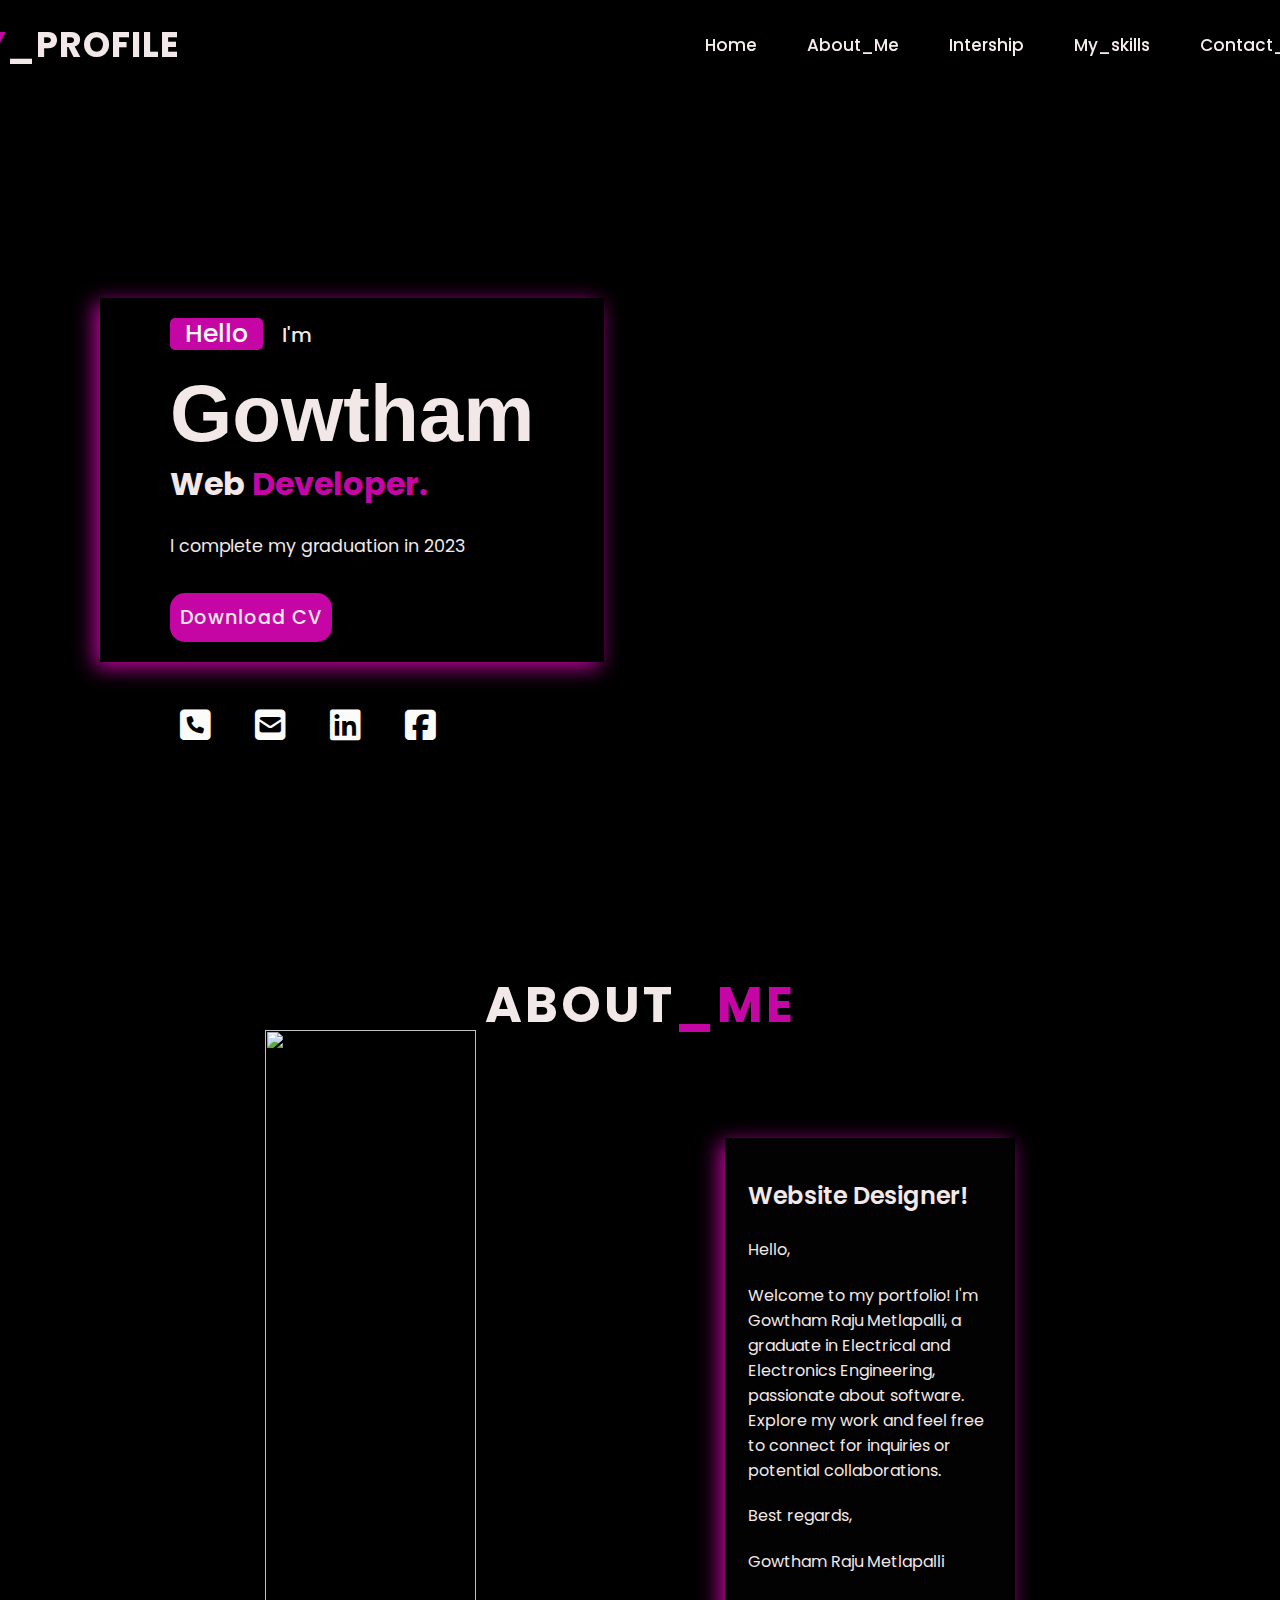
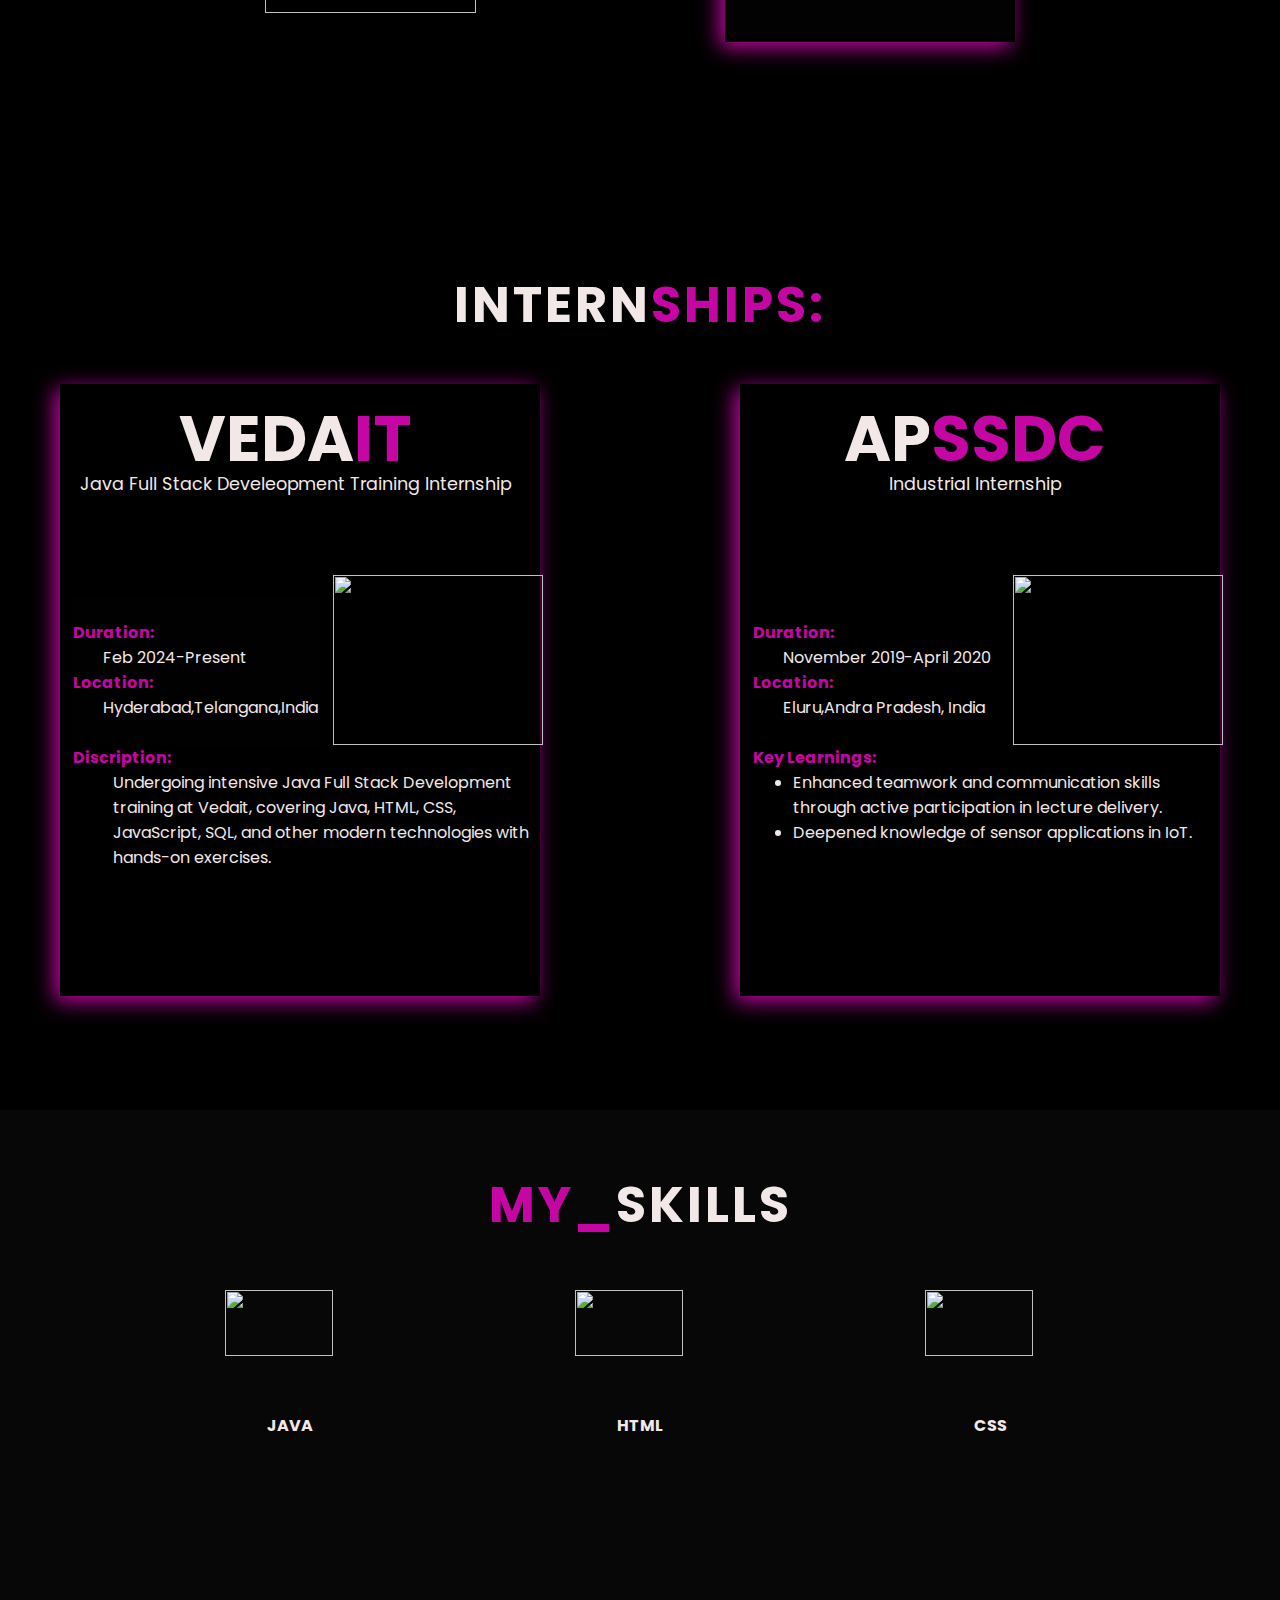
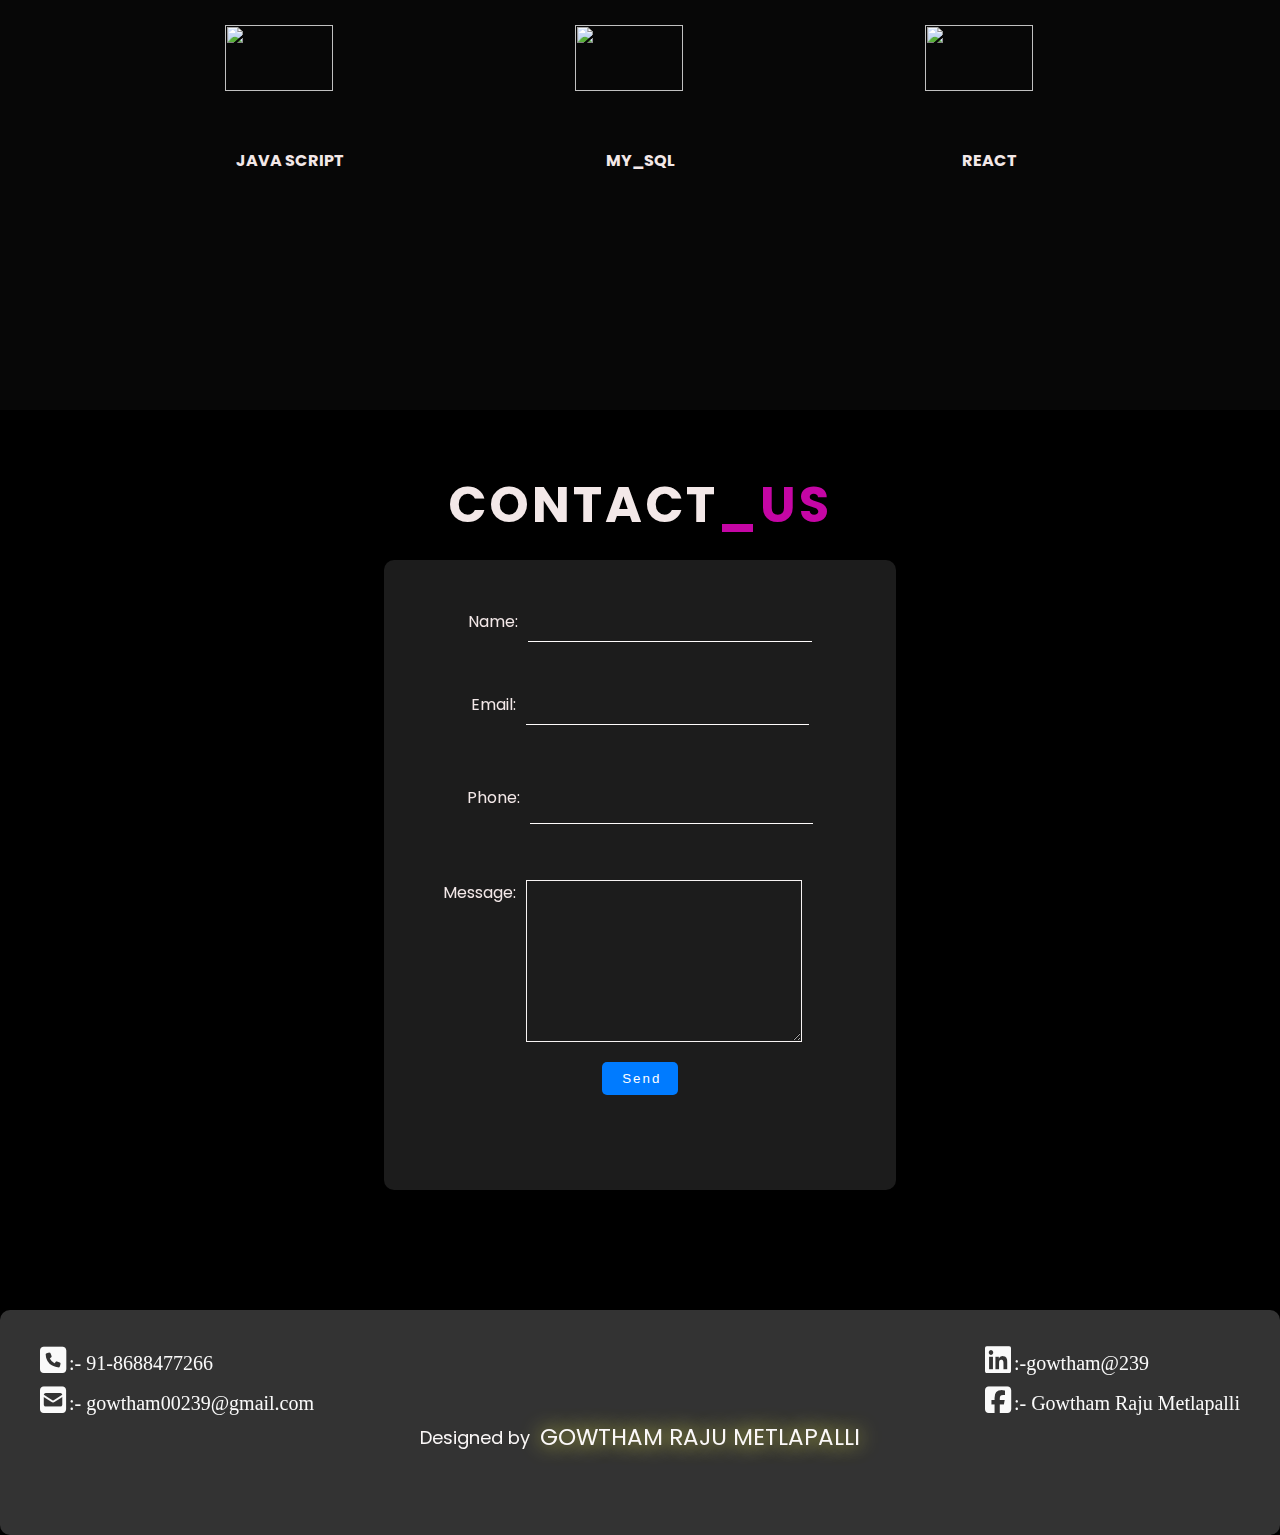
==== index.html @ a1d42174 "Rename My_account.html to index.html" ====
<!DOCTYPE html>
<html lang="en">
<head>
    <meta charset="UTF-8">
    <meta name="viewport" content="width=device-width, initial-scale=1.0">
    <link rel="stylesheet" href="My_projects.css"/>
    <link rel="stylesheet" href="https://cdnjs.cloudflare.com/ajax/libs/font-awesome/6.5.1/css/all.min.css"/>

    <title>My_project</title>
</head>
<body>
    <div class="overall">
        <header>
            <a href="#" class="logo"><span>MY</span>_PROFILE</a>
            <ul class="navlist">
                <li><a href="#home" class="active">Home</a></li>
                <li><a href="#aboutme">About_Me</a></li>
                <li><a href="#intern">Intership</a></li>
                <li><a href="#skills">My_skills</a></li>
                <li><a href="#contact">Contact_us</a></li>
            </ul>
            <div class="menu-icon" id="menu-icon"></div>
        </header>

        <!-- home section -->

        <section class="home" id="home">
             <div class="home-shadow">
                <div class="home-text">

                  <div class="slide">
                      <span class="one">Hello</span>
                      <span class="two">I'm</span>
                  </div>
                    <h1>Gowtham</h1>
                    <h3>Web <span>Developer.</span></h3>
                    <p>I complete my graduation in 2023</p>
                  <div class="buttom">
                     <a href="https://drive.google.com/file/d/1J_DPB0yvGuO68vH9JXEGrk_2hTkgESmU/view?usp=sharing" class="btn">Download CV</a>
                  </div>
                  <div class="social">
                    <a href="#" class="phone"><i class="fa-solid fa-square-phone"></i></a>
                    <a href="#" class="mail"><i class="fa-solid fa-square-envelope"></i></a>
                    <a href="#" class="linkdin"><i class="fa-brands fa-linkedin"></i></a>
                    <a  href="https://www.facebook.com/Friendlygowtham/" class="facebook"><i class="fa-brands fa-square-facebook"></i></a>
                 </div>
                </div>
            </div>
           </section>
           <!-- about section -->
        <section class="aboutme" id="aboutme">
            <div class="about_title">
                <h2 class="about_title_text">ABOUT<span>_ME</span></h2>
            </div>
            <div class="about_content">
           <div class="aboutimg">
            <img src="myaboutpic2.png" width="20%" height="20%">
           </div>
            <div class="abouttext">
                <h4>Website Designer!</h4>
                <div class="sub_abouttext">
                  <p> Hello,</p> 
                    
                    <p>  Welcome to my portfolio! I'm Gowtham Raju Metlapalli, a graduate in Electrical and Electronics Engineering, passionate about software. Explore my work and feel free to connect for inquiries or potential collaborations.</p> 
                    
                    <p>Best regards,  </p>
                    <p>Gowtham Raju Metlapalli</p>
                
                </div>
                <!-- <a href="#" class="btn">More About</a> -->
            </div>
         </div>
        </section>
        <!-- Internship section -->
        <section class="intern"  id="intern">
            <div class="intern_title">
                <h2 class="intern_title_text">INTERN<span>SHIPS:</span></h2>
            </div>
            <div class="cource">
                <div class="java_dev">
                    <div class="java_title">
                    <h2 class="vedait">VEDA<span>IT</span></h2>
                    <p class="java1">Java Full Stack Develeopment Training Internship </h4>
                    </div>
                    <div class="java_block_text">
                        <div class="java__text">
                        <p class="java2" ><strong><span>Duration:</span></strong><br><p class="veda_location">Feb 2024-Present</p></p>
                        <p class="java2" ><strong><span>Location:</span></strong><br><p class="veda_location">Hyderabad,Telangana,India</p></p>
                        </div>
                    <div class="java_img">
                         <img  src="vedait_png.png">
                    </div>  
                    <div class="java_diss">
                     <p class="java3"><strong><span>Discription:</span></strong><br></p>
                     <div class="java_diss_text">
                       <p>Undergoing intensive Java Full Stack Development training at Vedait, covering Java, HTML, CSS, JavaScript, SQL, and other modern technologies with hands-on exercises.</p>
                      </div>
                    </div>
                </div>
                </div>
                <!-- ----------------------------------- -->
                <div class="apssdc_dev">
                    <div class="apssdc_title">
                    <h2 class="apssdc_eee">AP<span>SSDC</span></h2>
                    <p class="apssdc1">Industrial Internship</h4>
                    </div>
                    <div class="apssdc_block_text">
                        <div class="apssdc__text">
                        <p class="apssdc2" ><strong><span>Duration:</span></strong><br><p class="apssdc_location">November 2019-April 2020</p></p>
                        <p class="apssdc2" ><strong><span>Location:</span></strong><br><p class="apssdc_location">Eluru,Andra Pradesh, India</p></p>
                        </div>
                    <div class="apssdc_img">
                         <img  src="APSSDC.png">
                    </div>  
                    <div class="apssdc_diss">
                     <p class="apssdc3"><strong><span>Key Learnings:</span></strong><br></p>
                     <div class="apssdc_diss_text">
                        <ul>
                            <li>Enhanced teamwork and communication skills through active participation in lecture delivery.</li>
                             <li>Deepened knowledge of sensor applications in IoT.</li>
                        </ul>
                    </div>
                </div>
                </div>
                </div>
                </div>
        </section>
        <!-- skills section -->
        <section class="skills" id="skills">
            <!-- <div class="skills_overall"> -->
                <div class="skills_title">
                    <h2 class="skills_tag"><span>MY_</span>SKILLS</h2>
                </div>
                <div class="skills_elements">
                    <div class="skills_sub_div">
                         <img id="java" src="java1.png">
                         <h4>JAVA</h4>
                    </div>
                    <div class="skills_sub_div">
                        <img  id="html" src="html1.png">
                        <h4>HTML</h4>
                    </div> 
                    <div class="skills_sub_div">
                        <img id="css" src="css1.png">
                        <h4>CSS</h4>
                    </div> 
                    <div class="skills_sub_div">
                        <img id="js" src="js1.png">
                        <h4>JAVA SCRIPT</h4>
                    </div> 
                    <div class="skills_sub_div">
                        <img id="my_sql" src="my_sql1.png">
                        <h4>MY_SQL</h4>
                    </div>
                    <div class="skills_sub_div">
                        <img id="reat_js" src="react1.png">
                        <h4>REACT</h4>
                    </div>
                </div>
            <!-- </div> -->
        </section>
                <!-- contact section -->
        <section class="contact" id="contact">
            <div class="contact_title">
                <h2 class="contact_title_text"> CONTACT<span>_US</span></h2>
            </div>
            <div class="contact_form">
                <form action="mailto:gowtham00239@example.com" method="post">
                    <div class="form-group">
                        <div class="form_group_div">
                        <label for="name">Name:</label>
                        <input type="text" id="name" name="name" required>
                        </div>

                        <div class="form_group_div">
                        <label for="email">Email:</label>
                        <input type="email" id="email" name="email" required>
                        </div>

                        <div class="form_group_div">
                        <label for="phone">Phone:</label>
                        <input type="tel" id="phone" name="phone" required>
                        </div>

                        <div class="form_group_div_message">
                        <label for="message">Message:</label>
                        <textarea id="message" name="message" rows="4" required></textarea>
                        </div>

                    </div>
                    <div class="submit_div">
                    <button  type="submit">Send</button>
                    </div>
                </form>
            </div>
        </section>
        <!-- footer -->
        <footer>
            <div class="footer_contact_all">
            <div class="footer_contacts1">
            <a href="tel:8688477266" class="footer_icons" ><i id="phone" class="fa-solid fa-square-phone"></i> <p class="footer_icons_data">  :- 91-8688477266</p></a>
            <a href="mailto:gowtham00239@gmail.com" class="footer_icons" ><i id="mail" class="fa-solid fa-square-envelope"></i> <p class="footer_icons_data">  :- gowtham00239@gmail.com</p></a>
            </div>
            <div class="footer_contacts2">
            <a href="#"  class="footer_icons"  ><i id="linkdin" class="fa-brands fa-linkedin"></i><p class="footer_icons_data">  :-gowtham@239</p></a>
            <a  href="https://www.facebook.com/Friendlygowtham/"  class="footer_icons" ><i id="facebook" class="fa-brands fa-square-facebook"></i><p class="footer_icons_data">  :- Gowtham Raju Metlapalli</p></a>
           </div>
           </div>
           <div class="designer_all">
           <P class="designer">Designed by<p class="designer_name">GOWTHAM RAJU METLAPALLI</strong></P>
           </div>
        </footer>
        
    </div>
</body>
</html>
---- My_projects.css ----
@import url('https://fonts.googleapis.com/css2?family=Poppins:ital,wght@0,100;0,200;0,300;0,400;0,500;0,600;0,700;0,800;0,900;1,100;1,200;1,300;1,400;1,500;1,600;1,700;1,800;1,900&display=swap');
*{
    margin: 0;
    padding: 0;
    box-sizing: border-box;
    text-decoration: none;
    scroll-behavior: smooth;
    /* list-style: none; */
    font-family: "Poppins", sans-serif;
}
:root{
    --main-text-size:35px;
    --bg-color:#000000;
    --second-bg-color:#f7ecec;
    --text-color:rgb(243, 232, 232);
    --second-text-color:#f1dcdc;
    --main-color:rgb(197, 6, 165);
    --big-font:5rem;
    --h2-font:3rem;
    --p-font:1.1rem;
    --intern-size:4rem;
    --title-text:50px;
}
body{
    background: var(--bg-color);
    color:var(--text-color);
    margin: 0%;
    padding: 0%;
}
header{
    margin-top:20PX;
    position: fixed;
    width: 100%;
    height: 50px;
    top: 0;
    right: 0;
    z-index: 1000;
    display: flex;
    align-items: center;
    justify-content: center;
    backdrop-filter: blur(2px);
    background-color: rgba(255, 255, 255,0);
    padding: 22px 15%;
    transition: all.45s ease;
    border-bottom: 1px solid transparent;
    text-decoration: none;

}
.logo{
    color:var(--text-color);
    font-size:var(--main-text-size);
    font-weight:700;
    letter-spacing: 1px;
    margin-right: 500px;
    /* z-index:1000; */
    text-decoration: none;

}
span{
    color: var(--main-color);
}
.navlist{
    display:flex;
    /* justify-items:end;
    align-items: center; */
    list-style: none;
    

}
.navlist  a{
    width: 200px;
    color:var(--second-bg-color);
    font-size: 17px;
    font-weight: 500;
    margin:0 25px;
    transition:all .45s ease;
    text-decoration: none;

    /* list-style: none; */

}
.navlist li a:hover{
    color:var(--main-color);
}
.navlist a:active{
    color: var(--main-color);
}
#menu-icon{
    font-size: 35px;
    color:var(--text-color);
    z-index:1000;
    cursor:pointer;
    margin-left: 25px;
    display: none;
    
}
.home{
    display: block;
    /* position: relative; */
    height: 100vh;
    width: 100%;
    background-image:url("HomeBG10.jpg");
    background-size: cover;
    background-position: center;
    display: flex;
    align-items: center;
    justify-content:left;
    padding: 0%;
    margin: 0%;
    /* position: absolute; */
    /* right: 0%; */
    margin-bottom: 10px;
    /* margin-top: 100px; */
}
.home-shadow {
    margin-left: 100px;
    margin-top: 60px;
    box-shadow: -5px 5px 20px var(--main-color);
    z-index: 1; 
    position: relative;
}

.home-text{
padding:70px;
padding-top:20px;
padding-bottom: 20px;

    
}
.slide{
    margin-bottom:20px;
}
.one{
    display: inline-block;
    margin-right: 15px;
    padding: 0 15px;
    line-height:32px;
    font-size:var(--p-font);
    font-weight:500;
    font-size: 25px;
    border-radius:5px;
    background: var(--main-color);
    color:#f5f7f9;
    font-family:var(--h2-font);
}
.two{
    display:inline-block;
    color:var(--text-color);
    font-size:20px;
    font-weight: 500;
}
.home-text h1{
    padding: 0%;
    margin: 0%;
    font-size:var(--big-font);
    font-weight: 700;
    color: var(--text-color);
    line-height: 1.1;
    margin: 0 0 8px;
    font-family: 'Segoe UI', Tahoma, Geneva, Verdana, sans-serif;
}
.home-text h3{
    color: var(--text-color);
    margin: 0 0 35px;
    margin-bottom: 30px;
    font-size: 2rem;
    font-weight: 700;
    line-height: 1.1;
}   
.home-text p{
    color: var(--second-color);
    font-size: var(--p-font);
    line-height: 1.8;
    margin-bottom: 30px;
}   
.button{
    display: inline-block;
    align-items:center;
    justify-content:center;
    
} 
.btn{
    display:inline-block;
    padding: 10px;
    background-color: var(--main-color);
    border-radius:15px;
    color:var(--text-color);
    font-size: 1.2rem;
    letter-spacing: 1px;
    font-weight:500;
    transition:all.45s ease;
    text-decoration: none;


}
.btn:hover{
    transform:scale(0.9);
}
.social{
    position:absolute;
    left:0;
    bottom: -100px;
    width: 100%;
    padding: 10px;
    padding-left: 80px;
    box-sizing: border-box;
    letter-spacing:20px;
    /* margin-left:100px; */
    margin-bottom: 0%;
    /* margin-top:40%; */
}
.social a{
    font-size: 35px;
    color: rgb(251, 251, 250);

}
.linkdin:hover {
    color: blue;
}
.phone:hover {
    color:rgb(23, 154, 47)
}
.mail:hover {
    color:rgb(77, 2, 12)
}
.facebook:hover {
    color:rgb(73, 33, 184)
}
/* ===============================about me section=========================== */
.aboutme{
    /* display: grid;
    grid:auto auto;
    grid-template-columns: repeat(2,1fr);
    align-items: center;
    gap:1.5rem;
    z-index: 10000;
    padding: 100px;
    background-color: #f07d09; */
    height: 100vh;
    padding: 0%;
    margin: 0%;
    height: 100vh;
    width: 100%;
    background:var(--bg-color);
    display: flex;
    flex-direction: column;
    align-items: center;
    padding: 0;
}
.about_title{
    background-color:none;
    width: 100%;
    display: flex;
    justify-content: center;
    align-items: center;
    /* box-sizing: border-box; */
    margin:0%;
    margin-top: 70px;
    letter-spacing: 3px;
    /* margin-bottom: 70px; */
}
.about_title .about_title_text{
    font-size:var(--title-text);
    line-height: 1;
}
.about_content{
    display: flex;
    justify-content: center; /* Center horizontally */
    align-items: center; 
    height: 80vh; /* Full viewport height */
    background-color: #2195f300;
    padding:0%;
    padding-right: 20px;
    padding-left: 20px;
    margin: 0 auto; /* Center horizontally */
    max-width: 1200px;
    gap: 200px;
}
.aboutimg {
    background-color: #f0560900;
    max-width:530px;
    height: auto;
    width: 100%;
    height: 100%;
    /* padding-top: 30px; */
     /* border-radius: 5px;  */
    /* padding:100px; */
    /* padding-top: 150px; */
    /* //padding-left: 150px; */
    /* padding-right: 0%; */
    /* border-radius: 10px solid rgba(94, 94, 108, 0.09); */
    /* box-shadow: -5px 5px 20px var(--main-color); */
}
.abouttext{
    /* width: 60%; */
    /* padding-right: 100px; */
    max-width:530px;
    height: auto;
    width: 100%;
    height: 70%;
    background-color: #020202;
    padding: 20px;
    /* border-radius: 30px; */
    border:solid black;
    box-shadow: -5px 5px 20px var(--main-color);

}
.aboutimg img{
    width: 90%;
    height:90%;
}
.abouttext h2{
    font-size: var(--h2-font);
    line-height: 1;
}
.abouttext h4{
    font-size:24px;
    font-weight: 600;
    color:var(--text-color);
    line-height:1.7;
    margin:15px 0 10px;
    background-color: #f3090900;

}
/* .sub_abouttext  p{
    color:var(--second-color);
    font-size:VAR(--p-font);
    font-family: cursive;
    line-height: 15px;
    margin-bottom: 4rem;
    background-color: #067efe;
} */
.sub_abouttext{
    background-color: #0a8f0c00;
    /* padding: 100px; */
    height:78%;
    width: 100%;
    /* margin: 100px; */
    padding: 0%;
    margin: 0%;
    display:flex;
    flex-direction: column;
    justify-content: space-around;
    /* align-items: center; */
}
/* ===============================internship section=========================== */
.intern{
    height: 100vh;
    padding: 0%;
    margin: 0%;
    height: 100vh;
    width: 100%;
    background:#000000;
    display: flex;
    flex-direction: column;
    align-items: center;
    padding: 0;
}
.intern_title{
    background-color:rgba(128, 0, 128, 0);
    width: 100%;
    display: flex;
    justify-content: center;
    align-items: center;
    margin:0%;
    margin-top: 70px;
    letter-spacing: 3px;
}
.intern_title .intern_title_text{
    font-size:var(--title-text);
    line-height: 1;
}
.cource {
    display: flex;
    justify-content: center; /* Center horizontally */
    align-items: center; 
    height: 80vh; /* Full viewport height */
    background-color: #118ef500;
    padding:0%;
    padding-right: 20px;
    padding-left: 20px;
    margin: 0 auto; /* Center horizontally */
    max-width: 1200px;
    gap: 200px;
}

.cource .java_dev,
.cource .apssdc_dev {
    max-width:530px;
    height: auto;
    width: 100%;
    height: 85%;
    background-color: #000000;
    padding: 20px;
    padding-left: 10px;
    /* border-radius: 30px; */
    border:solid black;
    box-shadow: -5px 5px 20px var(--main-color);
}
.java_title{
    display: flex;
    flex-direction: column;
    align-items: center; 
    justify-content: center;
}
.vedait{
    font-size:var(--intern-size);
    line-height: 1;
}
.java1{
    font-size: var(--p-font);
}
.java_block_text{
    display: grid;
    grid-area:'java_text java_text java_text java_img java_img'
              'java_diss java_diss java_diss java_diss java_diss';
    /* flex-direction: center;
    align-items: center; */
    max-width: 1200px;
    background: #e911a800;
    margin:0%;
    margin-top: 20px;
    width: 105%;
    height: 77%;
}
.java__text{
    grid-area: javatext;
    width:5000px;
    background: #c57a3803;
    padding: 0%;
    padding-top: 25px;
    height:40%;
    width: 53%;
    margin-top: 20px;
}
.veda_location{
    margin-left: 30px;
    background-color: #e911a800;
}
.java_img{
    grid-area: java_img;
    height:45%;
    width: 45%;
    /* margin-top: 100px; */
    margin-left: 260px;
}
.java_img img{
    height:100%;
    width: 100%;
    /* margin-left: 50px; */
    background-color: #2195f300;
    padding: 0%;

}
.java_diss{
    margin-top: 170px;
    grid-area: java_diss;
    height:150px;
    width: 100%;
    /* height: 40%; */
    background-color: #2195f300;
}
.java_diss_text{
    padding: 0%;
    padding-left: 40px;
}
.apssdc_title{
    display: flex;
    flex-direction: column;
    align-items: center; 
    justify-content: center;
}
.apssdc_eee{
    font-size:var(--intern-size);
    line-height: 1;
}
.apssdc1{
    font-size: var(--p-font);
}
.apssdc_block_text{
    display: grid;
    grid-area:'java_text java_text java_text java_img java_img'
              'java_diss java_diss java_diss java_diss java_diss';
    /* flex-direction: center;
    align-items: center; */
    max-width: 1200px;
    background: #c20c8b00;
    margin:0%;
    margin-top: 20px;
    width: 105%;
    height: 77%;
}
.apssdc__text{
    grid-area: javatext;
    width:5000px;
    background: #c57a3800;
    padding: 0%;
    padding-top: 25px;
    height:40%;
    width: 53%;
    margin-top: 20px;
}
.apssdc_location{
    margin-left: 30px;
    background-color: #e911a800;
}
.apssdc_img{
    grid-area: java_img;
    height:45%;
    width: 45%;
    /* margin-top: 100px; */
    margin-left: 260px;
}
.apssdc_img img{
    height:100%;
    width: 100%;
    /* margin-left: 50px; */
    background-color: #2195f300;
    padding: 0%;

}
.apssdc_diss{
    margin-top: 170px;
    grid-area: java_diss;
    height:150px;
    width: 100%;
    /* height: 40%; */
    background-color: #2195f300;
}
.apssdc_diss_text{
    padding: 0%;
    padding-left: 40px;
}
.apssdc_diss_text {
    padding: 0%;
    padding-left: 40px;
}
.apssdc_diss_text ul {
    list-style: disc;
}
/* ===============================section section=========================== */


.skills{
    padding: 0%;
    margin: 0%;
    height: 100vh;
    width: 100%;
    background: #070707;
    display: flex;
    flex-direction: column;
    align-items: center;
    padding: 0;
}
.skills_title{
    background-color: #f07c0900;
    width: 100%;
    display: flex;
    justify-content: center;
    align-items: center;
    margin:0%;
    margin-top: 70px;
    letter-spacing: 3px;
    margin-bottom: 30px;
}
.skills_tag{
font-size:var(--title-text);
line-height: 1;
}
.skills_elements {
    display: grid;
    grid-template-columns: auto auto auto;
    grid-gap: 60px 200px;
    background-color: #2195f300;
    padding: 10px; 
    margin: 0 ;
    margin-top:20px;
    max-width: 1200px; 
    height: 70%;
}

.skills .skills_elements .skills_sub_div {
    background-color: #e89b4e00; /* Increased specificity */
    height:180px;
    width: 150px;
    display:grid;
    grid-template-columns: auto;
    grid-template-rows: auto;
    grid-gap:0%;
    /* justify-content:center;
    align-items: center;
    flex-direction:row; */
}
.skills .skills_elements .skills_sub_div img{
    width: 85%;
    height: 85%;
    margin: 0%;
    margin-left: 10px;
}
.skills .skills_elements .skills_sub_div h4{
    display: flex;
    justify-content:center;
    align-items: center;
    margin: 0%;
}
/* ===============================contact section=========================== */
.contact{
    padding: 0%;
    margin: 0%;
    height: 100vh;
    width: 100%;
    background: #e911a800;
    display: flex;
    flex-direction: column;
    align-items: center;
    padding: 0;
}
.contact_title{
    background-color: #f07c0900;
    width: 100%;
    display: flex;
    justify-content: center;
    align-items: center;
    margin:0%;
    margin-top: 70px;
    letter-spacing: 3px;
    margin-bottom: 30px;
}
.contact_title_text{
    font-size:var(--title-text);
    line-height: 1;
}
.contact_form{
    height: 70%;
    width:40%;
    backdrop-filter: blur(2px);
    background-color: rgba(255, 255, 255, 0.108);  
    padding: 20px;
    display:grid;
    grid-template-columns: auto;
    grid-template-rows: auto;
    grid-gap:0%;
    border-radius: 10px;
}
.form-group{
    display:grid;
    grid-template-columns: auto;
    grid-template-rows: auto;
    grid-gap:0%;
    height: 80%;
    margin:0%;
   
}
.form_group_div{
    /* margin-bottom: 20px; */
    display: flex;
    align-items: center; 
    justify-content: center;
    background-color: #e911a800;
    /* justify-content: space-between; */
}
.form-group input{
    margin-left: 10px;
    border: none;
    background-color: #05050500;
    border-bottom: 1px solid rgb(255, 252, 252);
    width: 60%;
    height:50%;
    cursor:text;
    padding-left:10px;
    font-size:15px;
    color: #fff;
}
.form_group_div_message{
    margin-bottom: 20px;
    margin-top: 30px;
    display: flex;
    /* align-items: center;  */
    justify-content: center;
    background-color: #e9551100;
    height: 80%;
    margin-right: 35px;
    /* width: 100%; */
    
}
.form_group_div_message textarea{
    margin-left: 10px;
    background-color: #07070700;
    border: 1px solid rgb(247, 243, 243);
    width: 63%;
    color: #fdfbfb;
    padding-left:10px;
    /* line-height: 1; */
    font-size:15px;
}
.submit_div{
    display: flex;
    justify-content: center;
    align-items: center;
}
button[type="submit"]{
    background-color: #007bff;
    color: #fff;
    border: none;
    padding: 10px 20px;
    border-radius: 5px;
    cursor: pointer;
    margin: 10px;
    width: 16%;
    letter-spacing: 2px;
    font-family: Arial, Helvetica, sans-serif;
    line-height:1;
}
    button[type="submit"]:hover {
        background-color: #0056b3;
     
}
footer{
    height:25vh;
    background-color: #bebebe45;
    /* display: flex;
    justify-content: center;
    align-items: center; */
    padding: 30px;
    padding-left: 40px;
    padding-right: 40px;
    filter: blur();
    border-radius: 10px;
}
.footer_contact_all{
    display:flex;
    justify-content: center;
    /* align-items: center; */
    background-color: #f8f8f400;
    height:80px;
    justify-content: space-between;
}
.footer_contacts1{
    /* display:flex;
    justify-content: center;
    align-items: center; */
    display: flex;
    flex-direction: column;
    justify-content:space-around;
    grid-area: contact_1;
    background-color: #13a76200;
}
.footer_contacts2{
    display: flex;
    justify-content:space-around;
    flex-direction: column;
    grid-area: contact_2;
    background-color: #f0420d00;
}
.footer_icons{
    display: flex;
    /* justify-content:center; */
    /* flex-direction: column; */
}

 #phone  {
    /* height: 100px; */
    /* width:100px; */
    /* size: 20px; */
    font-size: 30px; 
    color: #fafafa;


}
#facebook{
    font-size: 30px; 
    color: #fafafa;


}
#linkdin{
    font-size: 30px; 
    color: #fafafa;

}
#mail{
    font-size: 30px; 
    color: #fafafa;

}
#phone:hover{
    /* height: 100px; */
    /* width:100px; */
    /* size: 20px; */
    color: #0a8f0c;
}
#facebook:hover{
    color: #3456f0;

}
#linkdin:hover{
    color: #2225cc;

}
#mail:hover{
    color: #bd3939;

}
.footer_icons_data{
    display: flex;
    align-items: end;
    font-size: 20px;
    font-family: 'Times New Roman', Times, serif;
    margin-left: 3px;
    text-decoration:none;
    color: #fafafa;
}
.designer_all{
    background-color: #dbdfe200;
    display: flex;
    justify-content: center;  
    align-items: center;
    /* flex-direction: column; */
    color: #fbf8f8;
    font-size:18px;
    font-family: 'Times New Roman', Times, serif;
    /* background-color: #0a8f0c; */
}
.designer{
    display: flex;
    justify-content: center;  
    /* align-items: center; */
}
.designer_name{
    margin-left: 10px;
    color: #fbf8f8;
    font-size:23px;
    text-shadow:0px 0px 20px #f9ff4e;
}
.sig_img{
    height: 10%;
    width: 10%;
}
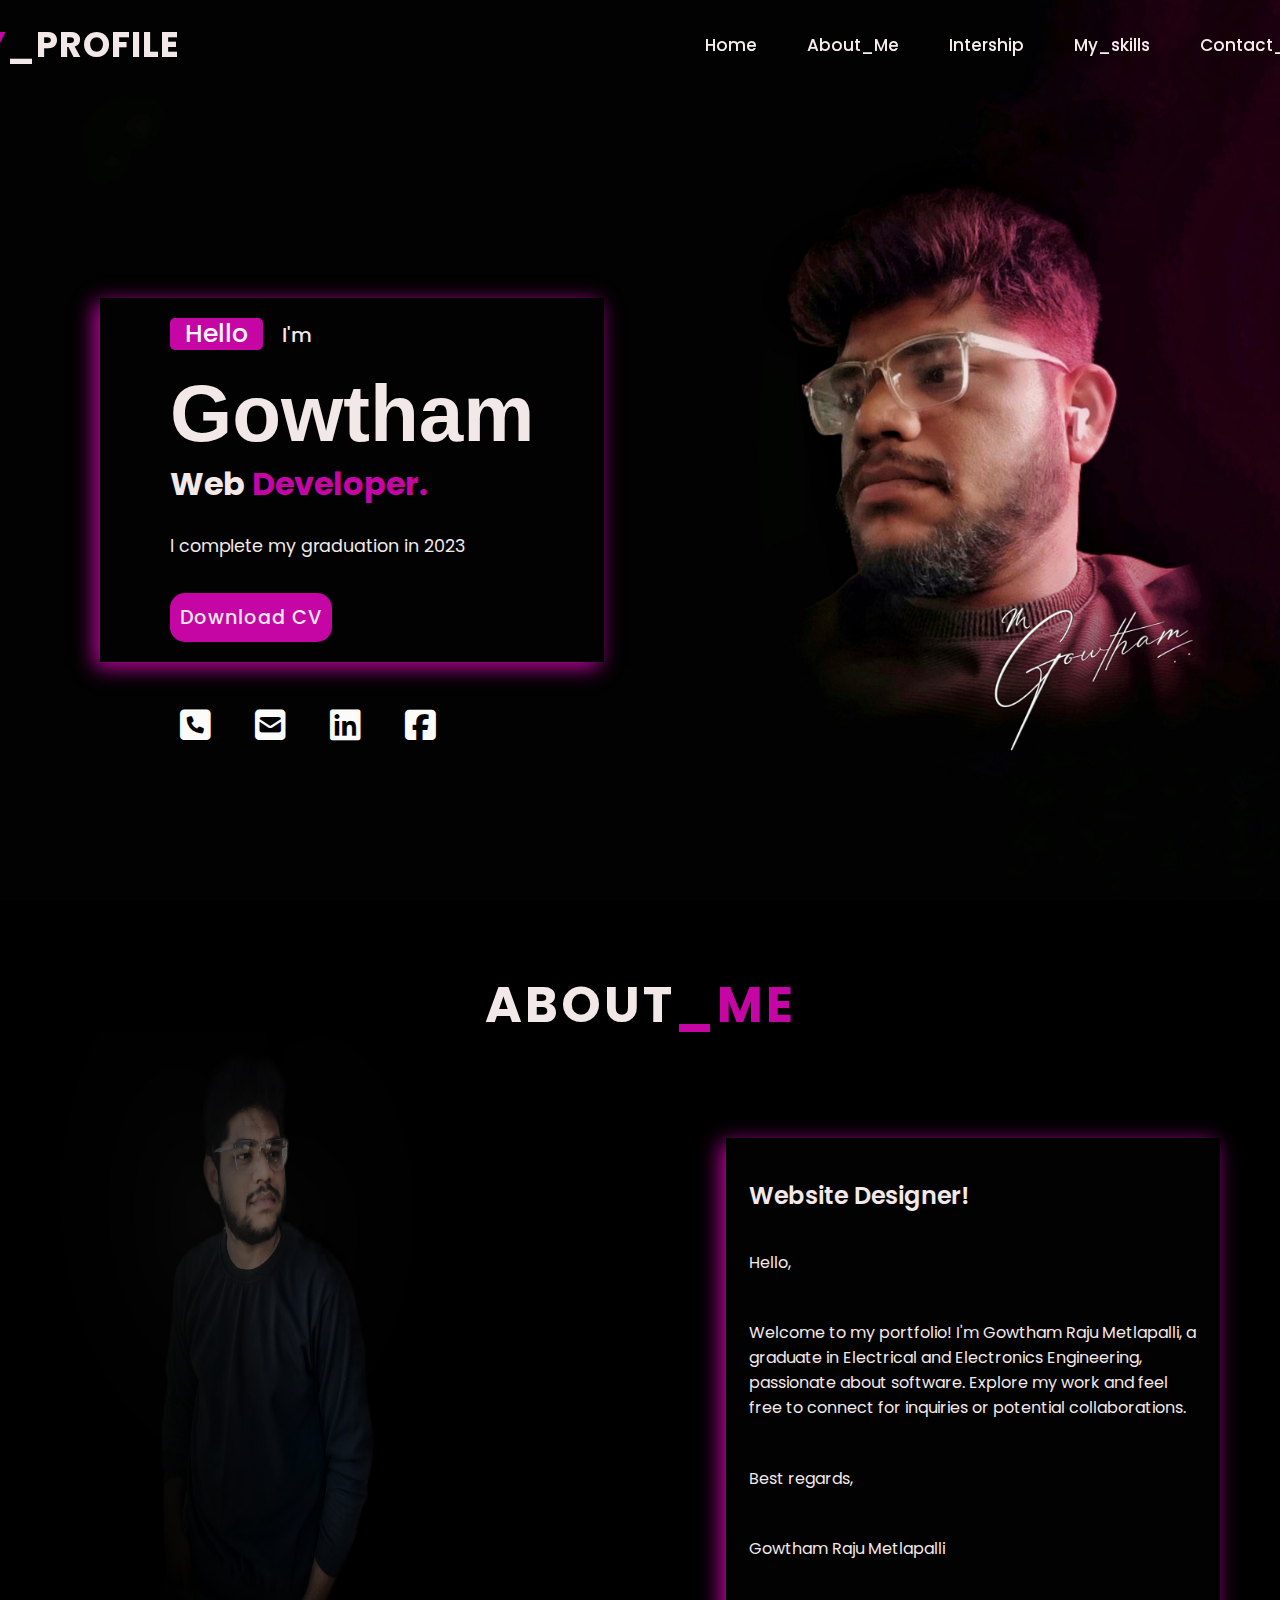
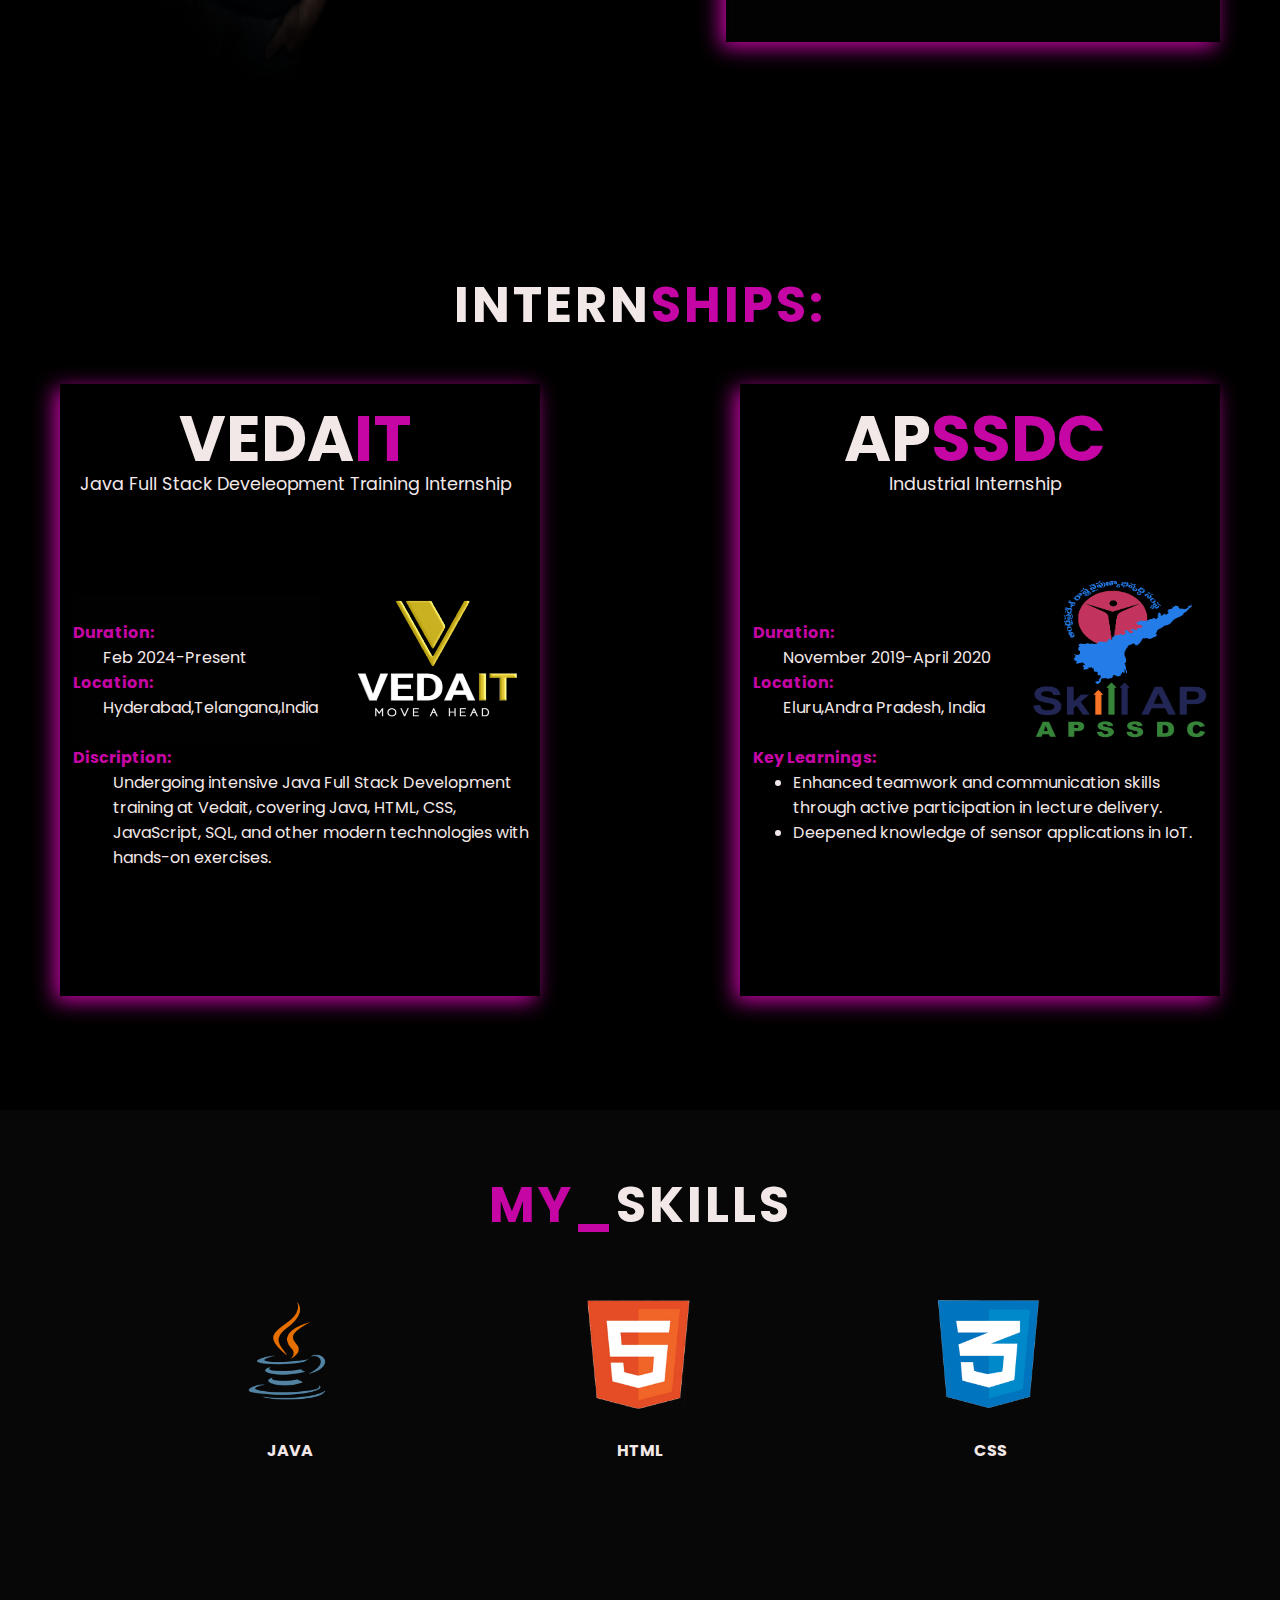
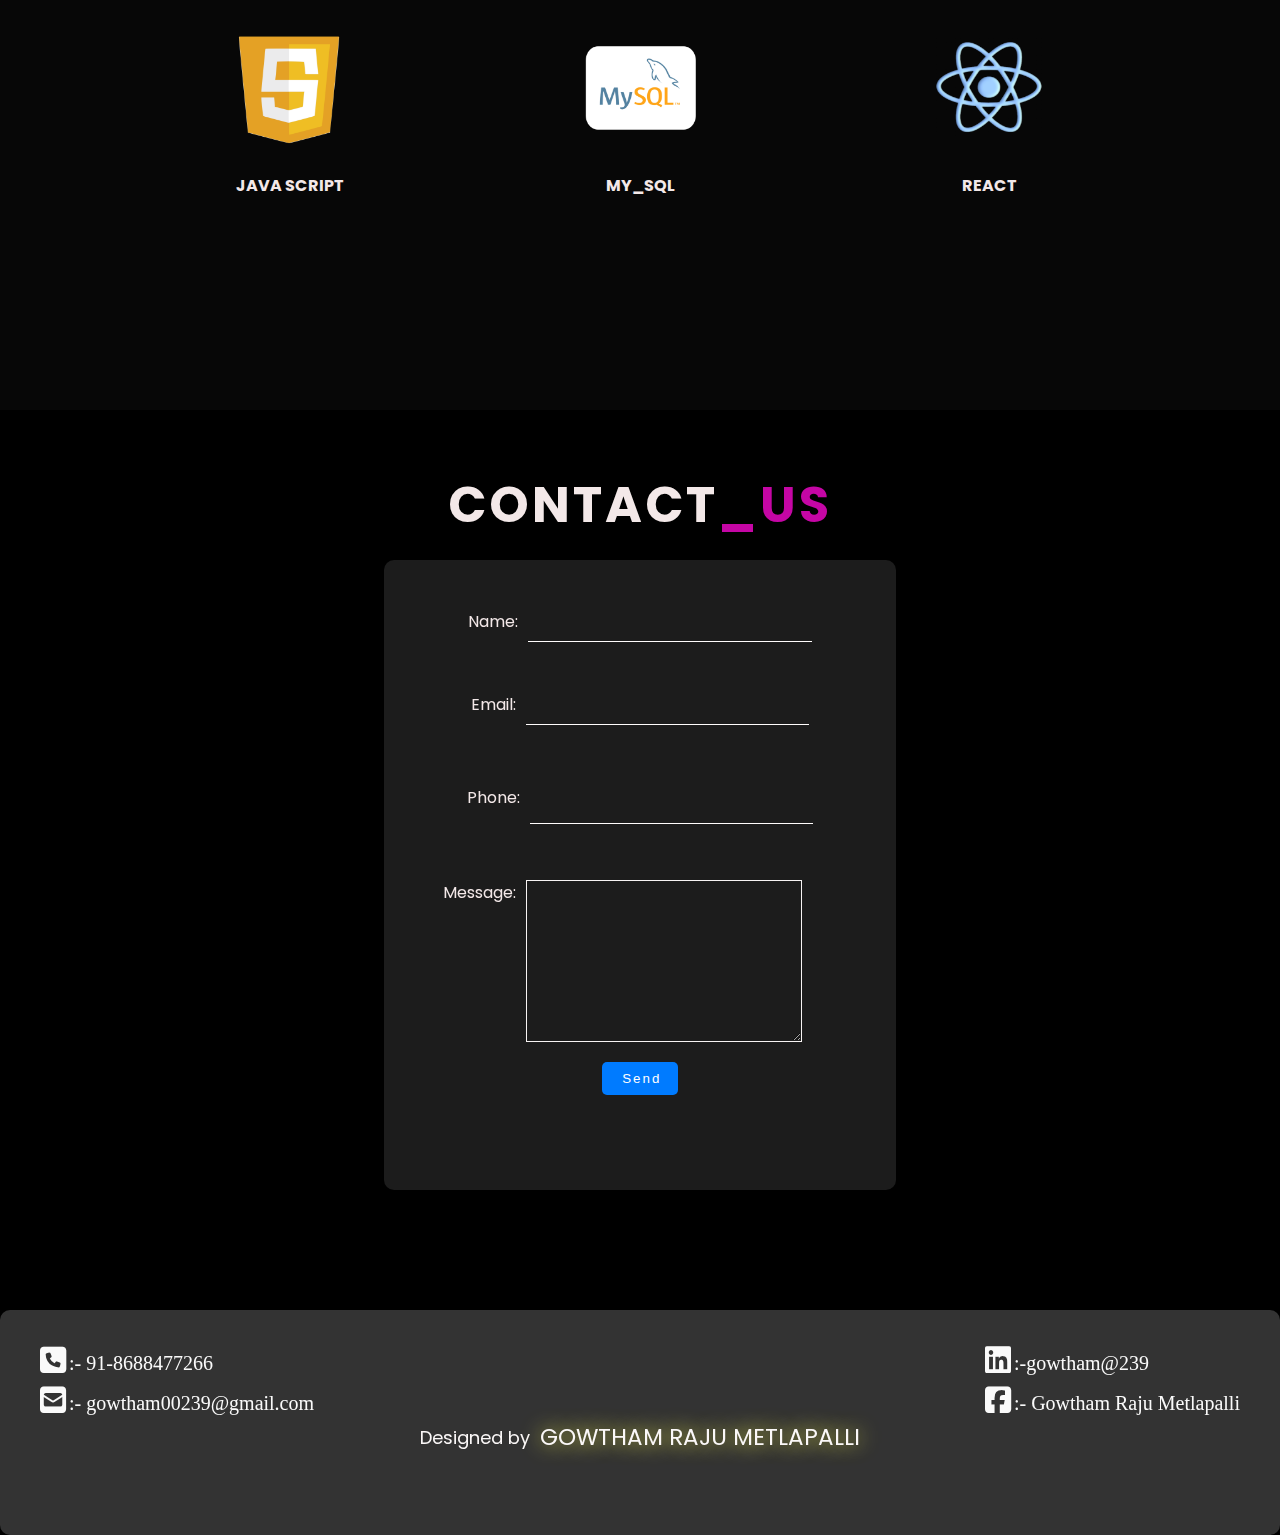
==== commit 07db7864: "Update index.html" ====
--- a/index.html
+++ b/index.html
@@ -3,7 +3,7 @@
 <head>
     <meta charset="UTF-8">
     <meta name="viewport" content="width=device-width, initial-scale=1.0">
-    <link rel="stylesheet" href="My_projects.css"/>
+    <link rel="stylesheet" href="index.css"/>
     <link rel="stylesheet" href="https://cdnjs.cloudflare.com/ajax/libs/font-awesome/6.5.1/css/all.min.css"/>
 
     <title>My_project</title>
@@ -178,7 +178,7 @@
                         </div>
 
                         <div class="form_group_div">
-                        <label for="phone">Phone:</label>
+                        <label for="phone_num">Phone:</label>
                         <input type="tel" id="phone" name="phone" required>
                         </div>
 
--- a/index.css
+++ b/index.css
@@ -0,0 +1,839 @@
+
+@import url('https://fonts.googleapis.com/css2?family=Poppins:ital,wght@0,100;0,200;0,300;0,400;0,500;0,600;0,700;0,800;0,900;1,100;1,200;1,300;1,400;1,500;1,600;1,700;1,800;1,900&display=swap');
+*{
+    margin: 0;
+    padding: 0;
+    box-sizing: border-box;
+    text-decoration: none;
+    scroll-behavior: smooth;
+    /* list-style: none; */
+    font-family: "Poppins", sans-serif;
+}
+:root{
+    --main-text-size:35px;
+    --bg-color:#000000;
+    --second-bg-color:#f7ecec;
+    --text-color:rgb(243, 232, 232);
+    --second-text-color:#f1dcdc;
+    --main-color:rgb(197, 6, 165);
+    --big-font:5rem;
+    --h2-font:3rem;
+    --p-font:1.1rem;
+    --intern-size:4rem;
+    --title-text:50px;
+}
+body{
+    background: var(--bg-color);
+    color:var(--text-color);
+    margin: 0%;
+    padding: 0%;
+}
+header{
+    margin-top:20PX;
+    position: fixed;
+    width: 100%;
+    height: 50px;
+    top: 0;
+    right: 0;
+    z-index: 1000;
+    display: flex;
+    align-items: center;
+    justify-content: center;
+    backdrop-filter: blur(2px);
+    background-color: rgba(255, 255, 255,0);
+    padding: 22px 15%;
+    transition: all.45s ease;
+    border-bottom: 1px solid transparent;
+    text-decoration: none;
+
+}
+.logo{
+    color:var(--text-color);
+    font-size:var(--main-text-size);
+    font-weight:700;
+    letter-spacing: 1px;
+    margin-right: 500px;
+    /* z-index:1000; */
+    text-decoration: none;
+
+}
+span{
+    color: var(--main-color);
+}
+.navlist{
+    display:flex;
+    /* justify-items:end;
+    align-items: center; */
+    list-style: none;
+    
+
+}
+.navlist  a{
+    width: 200px;
+    color:var(--second-bg-color);
+    font-size: 17px;
+    font-weight: 500;
+    margin:0 25px;
+    transition:all .45s ease;
+    text-decoration: none;
+
+    /* list-style: none; */
+
+}
+.navlist li a:hover{
+    color:var(--main-color);
+}
+.navlist a:active{
+    color: var(--main-color);
+}
+#menu-icon{
+    font-size: 35px;
+    color:var(--text-color);
+    z-index:1000;
+    cursor:pointer;
+    margin-left: 25px;
+    display: none;
+    
+}
+.home{
+    display: block;
+    /* position: relative; */
+    height: 100vh;
+    width: 100%;
+    background-image:url("HomeBG10.jpg");
+    background-size: cover;
+    background-position: center;
+    display: flex;
+    align-items: center;
+    justify-content:left;
+    padding: 0%;
+    margin: 0%;
+    /* position: absolute; */
+    /* right: 0%; */
+    margin-bottom: 10px;
+    /* margin-top: 100px; */
+}
+.home-shadow {
+    margin-left: 100px;
+    margin-top: 60px;
+    box-shadow: -5px 5px 20px var(--main-color);
+    z-index: 1; 
+    position: relative;
+}
+
+.home-text{
+padding:70px;
+padding-top:20px;
+padding-bottom: 20px;
+
+    
+}
+.slide{
+    margin-bottom:20px;
+}
+.one{
+    display: inline-block;
+    margin-right: 15px;
+    padding: 0 15px;
+    line-height:32px;
+    font-size:var(--p-font);
+    font-weight:500;
+    font-size: 25px;
+    border-radius:5px;
+    background: var(--main-color);
+    color:#f5f7f9;
+    font-family:var(--h2-font);
+}
+.two{
+    display:inline-block;
+    color:var(--text-color);
+    font-size:20px;
+    font-weight: 500;
+}
+.home-text h1{
+    padding: 0%;
+    margin: 0%;
+    font-size:var(--big-font);
+    font-weight: 700;
+    color: var(--text-color);
+    line-height: 1.1;
+    margin: 0 0 8px;
+    font-family: 'Segoe UI', Tahoma, Geneva, Verdana, sans-serif;
+}
+.home-text h3{
+    color: var(--text-color);
+    margin: 0 0 35px;
+    margin-bottom: 30px;
+    font-size: 2rem;
+    font-weight: 700;
+    line-height: 1.1;
+}   
+.home-text p{
+    color: var(--second-color);
+    font-size: var(--p-font);
+    line-height: 1.8;
+    margin-bottom: 30px;
+}   
+.button{
+    display: inline-block;
+    align-items:center;
+    justify-content:center;
+    
+} 
+.btn{
+    display:inline-block;
+    padding: 10px;
+    background-color: var(--main-color);
+    border-radius:15px;
+    color:var(--text-color);
+    font-size: 1.2rem;
+    letter-spacing: 1px;
+    font-weight:500;
+    transition:all.45s ease;
+    text-decoration: none;
+
+
+}
+.btn:hover{
+    transform:scale(0.9);
+}
+.social{
+    position:absolute;
+    left:0;
+    bottom: -100px;
+    width: 100%;
+    padding: 10px;
+    padding-left: 80px;
+    box-sizing: border-box;
+    letter-spacing:20px;
+    /* margin-left:100px; */
+    margin-bottom: 0%;
+    /* margin-top:40%; */
+}
+.social a{
+    font-size: 35px;
+    color: rgb(251, 251, 250);
+
+}
+.linkdin:hover {
+    color: blue;
+}
+.phone:hover {
+    color:rgb(23, 154, 47)
+}
+.mail:hover {
+    color:rgb(77, 2, 12)
+}
+.facebook:hover {
+    color:rgb(73, 33, 184)
+}
+/* ===============================about me section=========================== */
+.aboutme{
+    /* display: grid;
+    grid:auto auto;
+    grid-template-columns: repeat(2,1fr);
+    align-items: center;
+    gap:1.5rem;
+    z-index: 10000;
+    padding: 100px;
+    background-color: #f07d09; */
+    height: 100vh;
+    padding: 0%;
+    margin: 0%;
+    height: 100vh;
+    width: 100%;
+    background:var(--bg-color);
+    display: flex;
+    flex-direction: column;
+    align-items: center;
+    padding: 0;
+}
+.about_title{
+    background-color:none;
+    width: 100%;
+    display: flex;
+    justify-content: center;
+    align-items: center;
+    /* box-sizing: border-box; */
+    margin:0%;
+    margin-top: 70px;
+    letter-spacing: 3px;
+    /* margin-bottom: 70px; */
+}
+.about_title .about_title_text{
+    font-size:var(--title-text);
+    line-height: 1;
+}
+.about_content{
+    display: flex;
+    justify-content: center; /* Center horizontally */
+    align-items: center; 
+    height: 80vh; /* Full viewport height */
+    background-color: #2195f300;
+    padding:0%;
+    padding-right: 20px;
+    padding-left: 20px;
+    margin: 0 auto; /* Center horizontally */
+    max-width: 1200px;
+    gap: 200px;
+}
+.aboutimg {
+    background-color: #f0560900;
+    max-width:530px;
+    height: auto;
+    width: 100%;
+    height: 100%;
+    /* padding-top: 30px; */
+     /* border-radius: 5px;  */
+    /* padding:100px; */
+    /* padding-top: 150px; */
+    /* //padding-left: 150px; */
+    /* padding-right: 0%; */
+    /* border-radius: 10px solid rgba(94, 94, 108, 0.09); */
+    /* box-shadow: -5px 5px 20px var(--main-color); */
+}
+.abouttext{
+    /* width: 60%; */
+    /* padding-right: 100px; */
+    max-width:530px;
+    height: auto;
+    width: 100%;
+    height: 70%;
+    background-color: #020202;
+    padding: 20px;
+    /* border-radius: 30px; */
+    border:solid black;
+    box-shadow: -5px 5px 20px var(--main-color);
+
+}
+.aboutimg img{
+    width: 90%;
+    height:90%;
+}
+.abouttext h2{
+    font-size: var(--h2-font);
+    line-height: 1;
+}
+.abouttext h4{
+    font-size:24px;
+    font-weight: 600;
+    color:var(--text-color);
+    line-height:1.7;
+    margin:15px 0 10px;
+    background-color: #f3090900;
+
+}
+/* .sub_abouttext  p{
+    color:var(--second-color);
+    font-size:VAR(--p-font);
+    font-family: cursive;
+    line-height: 15px;
+    margin-bottom: 4rem;
+    background-color: #067efe;
+} */
+.sub_abouttext{
+    background-color: #0a8f0c00;
+    /* padding: 100px; */
+    height:78%;
+    width: 100%;
+    /* margin: 100px; */
+    padding: 0%;
+    margin: 0%;
+    display:flex;
+    flex-direction: column;
+    justify-content: space-around;
+    /* align-items: center; */
+}
+/* ===============================internship section=========================== */
+.intern{
+    height: 100vh;
+    padding: 0%;
+    margin: 0%;
+    height: 100vh;
+    width: 100%;
+    background:#000000;
+    display: flex;
+    flex-direction: column;
+    align-items: center;
+    padding: 0;
+}
+.intern_title{
+    background-color:rgba(128, 0, 128, 0);
+    width: 100%;
+    display: flex;
+    justify-content: center;
+    align-items: center;
+    margin:0%;
+    margin-top: 70px;
+    letter-spacing: 3px;
+}
+.intern_title .intern_title_text{
+    font-size:var(--title-text);
+    line-height: 1;
+}
+.cource {
+    display: flex;
+    justify-content: center; /* Center horizontally */
+    align-items: center; 
+    height: 80vh; /* Full viewport height */
+    background-color: #118ef500;
+    padding:0%;
+    padding-right: 20px;
+    padding-left: 20px;
+    margin: 0 auto; /* Center horizontally */
+    max-width: 1200px;
+    gap: 200px;
+}
+
+.cource .java_dev,
+.cource .apssdc_dev {
+    max-width:530px;
+    height: auto;
+    width: 100%;
+    height: 85%;
+    background-color: #000000;
+    padding: 20px;
+    padding-left: 10px;
+    /* border-radius: 30px; */
+    border:solid black;
+    box-shadow: -5px 5px 20px var(--main-color);
+}
+.java_title{
+    display: flex;
+    flex-direction: column;
+    align-items: center; 
+    justify-content: center;
+}
+.vedait{
+    font-size:var(--intern-size);
+    line-height: 1;
+}
+.java1{
+    font-size: var(--p-font);
+}
+.java_block_text{
+    display: grid;
+    grid-area:'java_text java_text java_text java_img java_img'
+              'java_diss java_diss java_diss java_diss java_diss';
+    /* flex-direction: center;
+    align-items: center; */
+    max-width: 1200px;
+    background: #e911a800;
+    margin:0%;
+    margin-top: 20px;
+    width: 105%;
+    height: 77%;
+}
+.java__text{
+    grid-area: javatext;
+    width:5000px;
+    background: #c57a3803;
+    padding: 0%;
+    padding-top: 25px;
+    height:40%;
+    width: 53%;
+    margin-top: 20px;
+}
+.veda_location{
+    margin-left: 30px;
+    background-color: #e911a800;
+}
+.java_img{
+    grid-area: java_img;
+    height:45%;
+    width: 45%;
+    /* margin-top: 100px; */
+    margin-left: 260px;
+}
+.java_img img{
+    height:100%;
+    width: 100%;
+    /* margin-left: 50px; */
+    background-color: #2195f300;
+    padding: 0%;
+
+}
+.java_diss{
+    margin-top: 170px;
+    grid-area: java_diss;
+    height:150px;
+    width: 100%;
+    /* height: 40%; */
+    background-color: #2195f300;
+}
+.java_diss_text{
+    padding: 0%;
+    padding-left: 40px;
+}
+.apssdc_title{
+    display: flex;
+    flex-direction: column;
+    align-items: center; 
+    justify-content: center;
+}
+.apssdc_eee{
+    font-size:var(--intern-size);
+    line-height: 1;
+}
+.apssdc1{
+    font-size: var(--p-font);
+}
+.apssdc_block_text{
+    display: grid;
+    grid-area:'java_text java_text java_text java_img java_img'
+              'java_diss java_diss java_diss java_diss java_diss';
+    /* flex-direction: center;
+    align-items: center; */
+    max-width: 1200px;
+    background: #c20c8b00;
+    margin:0%;
+    margin-top: 20px;
+    width: 105%;
+    height: 77%;
+}
+.apssdc__text{
+    grid-area: javatext;
+    width:5000px;
+    background: #c57a3800;
+    padding: 0%;
+    padding-top: 25px;
+    height:40%;
+    width: 53%;
+    margin-top: 20px;
+}
+.apssdc_location{
+    margin-left: 30px;
+    background-color: #e911a800;
+}
+.apssdc_img{
+    grid-area: java_img;
+    height:45%;
+    width: 45%;
+    /* margin-top: 100px; */
+    margin-left: 260px;
+}
+.apssdc_img img{
+    height:100%;
+    width: 100%;
+    /* margin-left: 50px; */
+    background-color: #2195f300;
+    padding: 0%;
+
+}
+.apssdc_diss{
+    margin-top: 170px;
+    grid-area: java_diss;
+    height:150px;
+    width: 100%;
+    /* height: 40%; */
+    background-color: #2195f300;
+}
+.apssdc_diss_text{
+    padding: 0%;
+    padding-left: 40px;
+}
+.apssdc_diss_text {
+    padding: 0%;
+    padding-left: 40px;
+}
+.apssdc_diss_text ul {
+    list-style: disc;
+}
+/* ===============================section section=========================== */
+
+
+.skills{
+    padding: 0%;
+    margin: 0%;
+    height: 100vh;
+    width: 100%;
+    background: #070707;
+    display: flex;
+    flex-direction: column;
+    align-items: center;
+    padding: 0;
+}
+.skills_title{
+    background-color: #f07c0900;
+    width: 100%;
+    display: flex;
+    justify-content: center;
+    align-items: center;
+    margin:0%;
+    margin-top: 70px;
+    letter-spacing: 3px;
+    margin-bottom: 30px;
+}
+.skills_tag{
+font-size:var(--title-text);
+line-height: 1;
+}
+.skills_elements {
+    display: grid;
+    grid-template-columns: auto auto auto;
+    grid-gap: 60px 200px;
+    background-color: #2195f300;
+    padding: 10px; 
+    margin: 0 ;
+    margin-top:20px;
+    max-width: 1200px; 
+    height: 70%;
+}
+
+.skills .skills_elements .skills_sub_div {
+    background-color: #e89b4e00; /* Increased specificity */
+    height:180px;
+    width: 150px;
+    display:grid;
+    grid-template-columns: auto;
+    grid-template-rows: auto;
+    grid-gap:0%;
+    /* justify-content:center;
+    align-items: center;
+    flex-direction:row; */
+}
+.skills .skills_elements .skills_sub_div img{
+    width: 85%;
+    height: 85%;
+    margin: 0%;
+    margin-left: 10px;
+}
+.skills .skills_elements .skills_sub_div h4{
+    display: flex;
+    justify-content:center;
+    align-items: center;
+    margin: 0%;
+}
+/* ===============================contact section=========================== */
+.contact{
+    padding: 0%;
+    margin: 0%;
+    height: 100vh;
+    width: 100%;
+    background: #e911a800;
+    display: flex;
+    flex-direction: column;
+    align-items: center;
+    padding: 0;
+}
+.contact_title{
+    background-color: #f07c0900;
+    width: 100%;
+    display: flex;
+    justify-content: center;
+    align-items: center;
+    margin:0%;
+    margin-top: 70px;
+    letter-spacing: 3px;
+    margin-bottom: 30px;
+}
+.contact_title_text{
+    font-size:var(--title-text);
+    line-height: 1;
+}
+.contact_form{
+    height: 70%;
+    width:40%;
+    backdrop-filter: blur(2px);
+    background-color: rgba(255, 255, 255, 0.108);  
+    padding: 20px;
+    display:grid;
+    grid-template-columns: auto;
+    grid-template-rows: auto;
+    grid-gap:0%;
+    border-radius: 10px;
+}
+.form-group{
+    display:grid;
+    grid-template-columns: auto;
+    grid-template-rows: auto;
+    grid-gap:0%;
+    height: 80%;
+    margin:0%;
+   
+}
+.form_group_div{
+    /* margin-bottom: 20px; */
+    display: flex;
+    align-items: center; 
+    justify-content: center;
+    background-color: #e911a800;
+    /* justify-content: space-between; */
+}
+.form-group input{
+    margin-left: 10px;
+    border: none;
+    background-color: #05050500;
+    border-bottom: 1px solid rgb(255, 252, 252);
+    width: 60%;
+    height:50%;
+    cursor:text;
+    padding-left:10px;
+    font-size:15px;
+    color: #fff;
+}
+.form_group_div_message{
+    margin-bottom: 20px;
+    margin-top: 30px;
+    display: flex;
+    /* align-items: center;  */
+    justify-content: center;
+    background-color: #e9551100;
+    height: 80%;
+    margin-right: 35px;
+    /* width: 100%; */
+    
+}
+.form_group_div_message textarea{
+    margin-left: 10px;
+    background-color: #07070700;
+    border: 1px solid rgb(247, 243, 243);
+    width: 63%;
+    color: #fdfbfb;
+    padding-left:10px;
+    /* line-height: 1; */
+    font-size:15px;
+}
+.submit_div{
+    display: flex;
+    justify-content: center;
+    align-items: center;
+}
+button[type="submit"]{
+    background-color: #007bff;
+    color: #fff;
+    border: none;
+    padding: 10px 20px;
+    border-radius: 5px;
+    cursor: pointer;
+    margin: 10px;
+    width: 16%;
+    letter-spacing: 2px;
+    font-family: Arial, Helvetica, sans-serif;
+    line-height:1;
+}
+    button[type="submit"]:hover {
+        background-color: #0056b3;
+     
+}
+footer{
+    height:25vh;
+    background-color: #bebebe45;
+    /* display: flex;
+    justify-content: center;
+    align-items: center; */
+    padding: 30px;
+    padding-left: 40px;
+    padding-right: 40px;
+    filter: blur();
+    border-radius: 10px;
+}
+.footer_contact_all{
+    display:flex;
+    justify-content: center;
+    /* align-items: center; */
+    background-color: #f8f8f400;
+    height:80px;
+    justify-content: space-between;
+}
+.footer_contacts1{
+    /* display:flex;
+    justify-content: center;
+    align-items: center; */
+    display: flex;
+    flex-direction: column;
+    justify-content:space-around;
+    grid-area: contact_1;
+    background-color: #13a76200;
+}
+.footer_contacts2{
+    display: flex;
+    justify-content:space-around;
+    flex-direction: column;
+    grid-area: contact_2;
+    background-color: #f0420d00;
+}
+.footer_icons{
+    display: flex;
+    /* justify-content:center; */
+    /* flex-direction: column; */
+}
+
+ #phone  {
+    /* height: 100px; */
+    /* width:100px; */
+    /* size: 20px; */
+    font-size: 30px; 
+    color: #fafafa;
+
+
+}
+#facebook{
+    font-size: 30px; 
+    color: #fafafa;
+
+
+}
+#linkdin{
+    font-size: 30px; 
+    color: #fafafa;
+
+}
+#mail{
+    font-size: 30px; 
+    color: #fafafa;
+
+}
+#phone:hover{
+    /* height: 100px; */
+    /* width:100px; */
+    /* size: 20px; */
+    color: #0a8f0c;
+}
+#facebook:hover{
+    color: #3456f0;
+
+}
+#linkdin:hover{
+    color: #2225cc;
+
+}
+#mail:hover{
+    color: #bd3939;
+
+}
+.footer_icons_data{
+    display: flex;
+    align-items: end;
+    font-size: 20px;
+    font-family: 'Times New Roman', Times, serif;
+    margin-left: 3px;
+    text-decoration:none;
+    color: #fafafa;
+}
+.designer_all{
+    background-color: #dbdfe200;
+    display: flex;
+    justify-content: center;  
+    align-items: center;
+    /* flex-direction: column; */
+    color: #fbf8f8;
+    font-size:18px;
+    font-family: 'Times New Roman', Times, serif;
+    /* background-color: #0a8f0c; */
+}
+.designer{
+    display: flex;
+    justify-content: center;  
+    /* align-items: center; */
+}
+.designer_name{
+    margin-left: 10px;
+    color: #fbf8f8;
+    font-size:23px;
+    text-shadow:0px 0px 20px #f9ff4e;
+}
+.sig_img{
+    height: 10%;
+    width: 10%;
+}
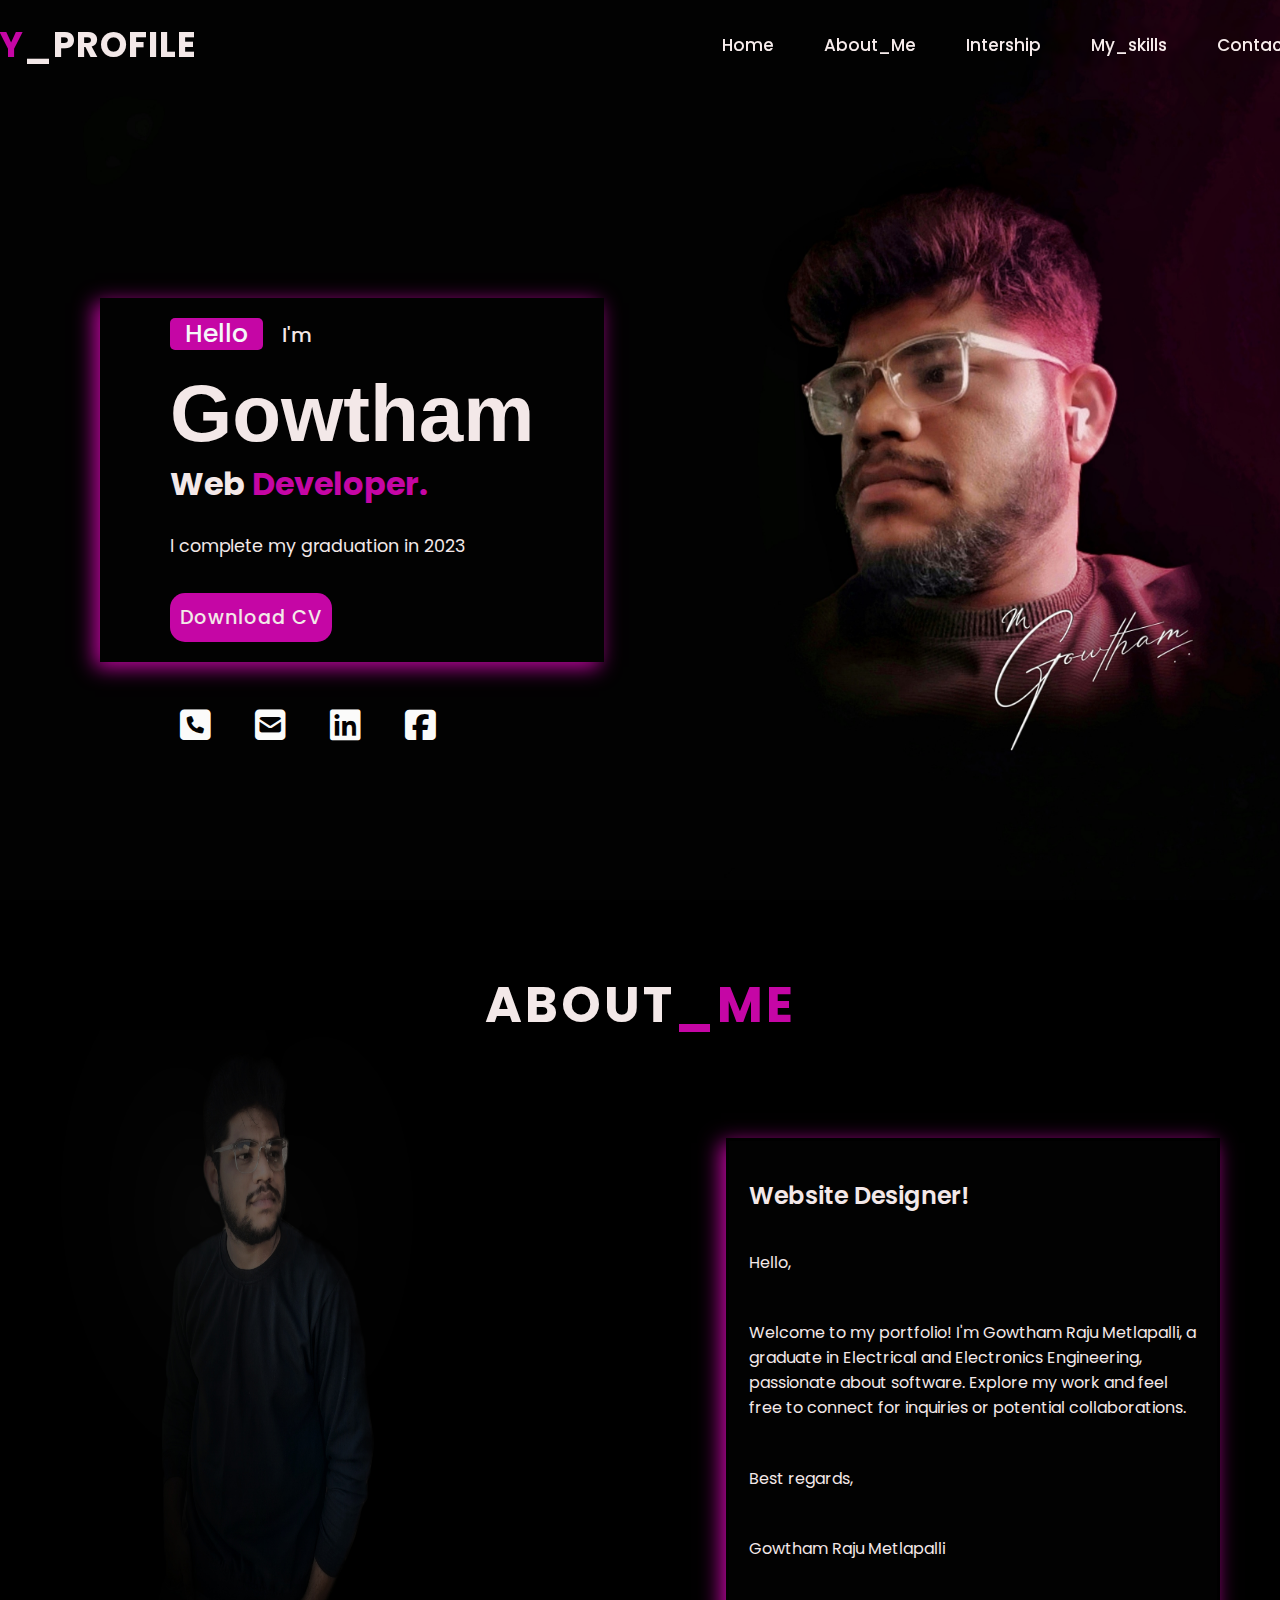
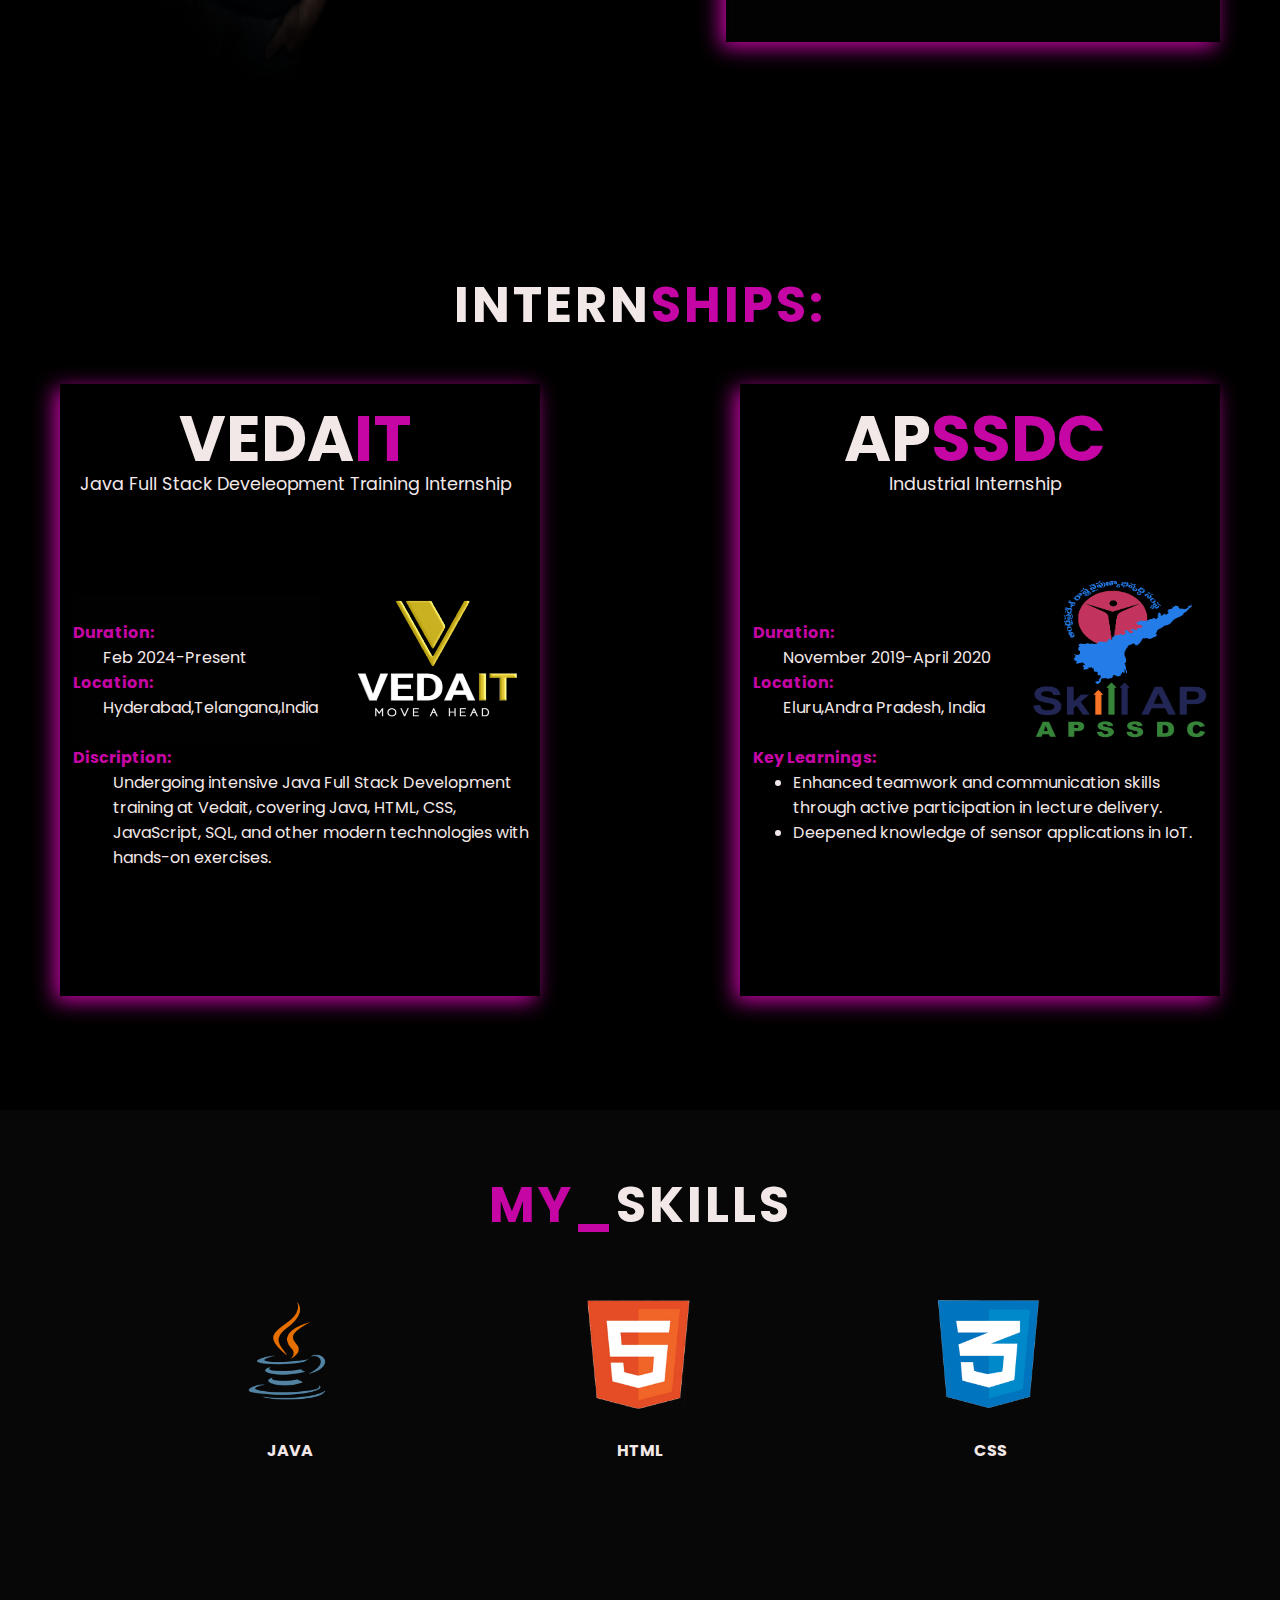
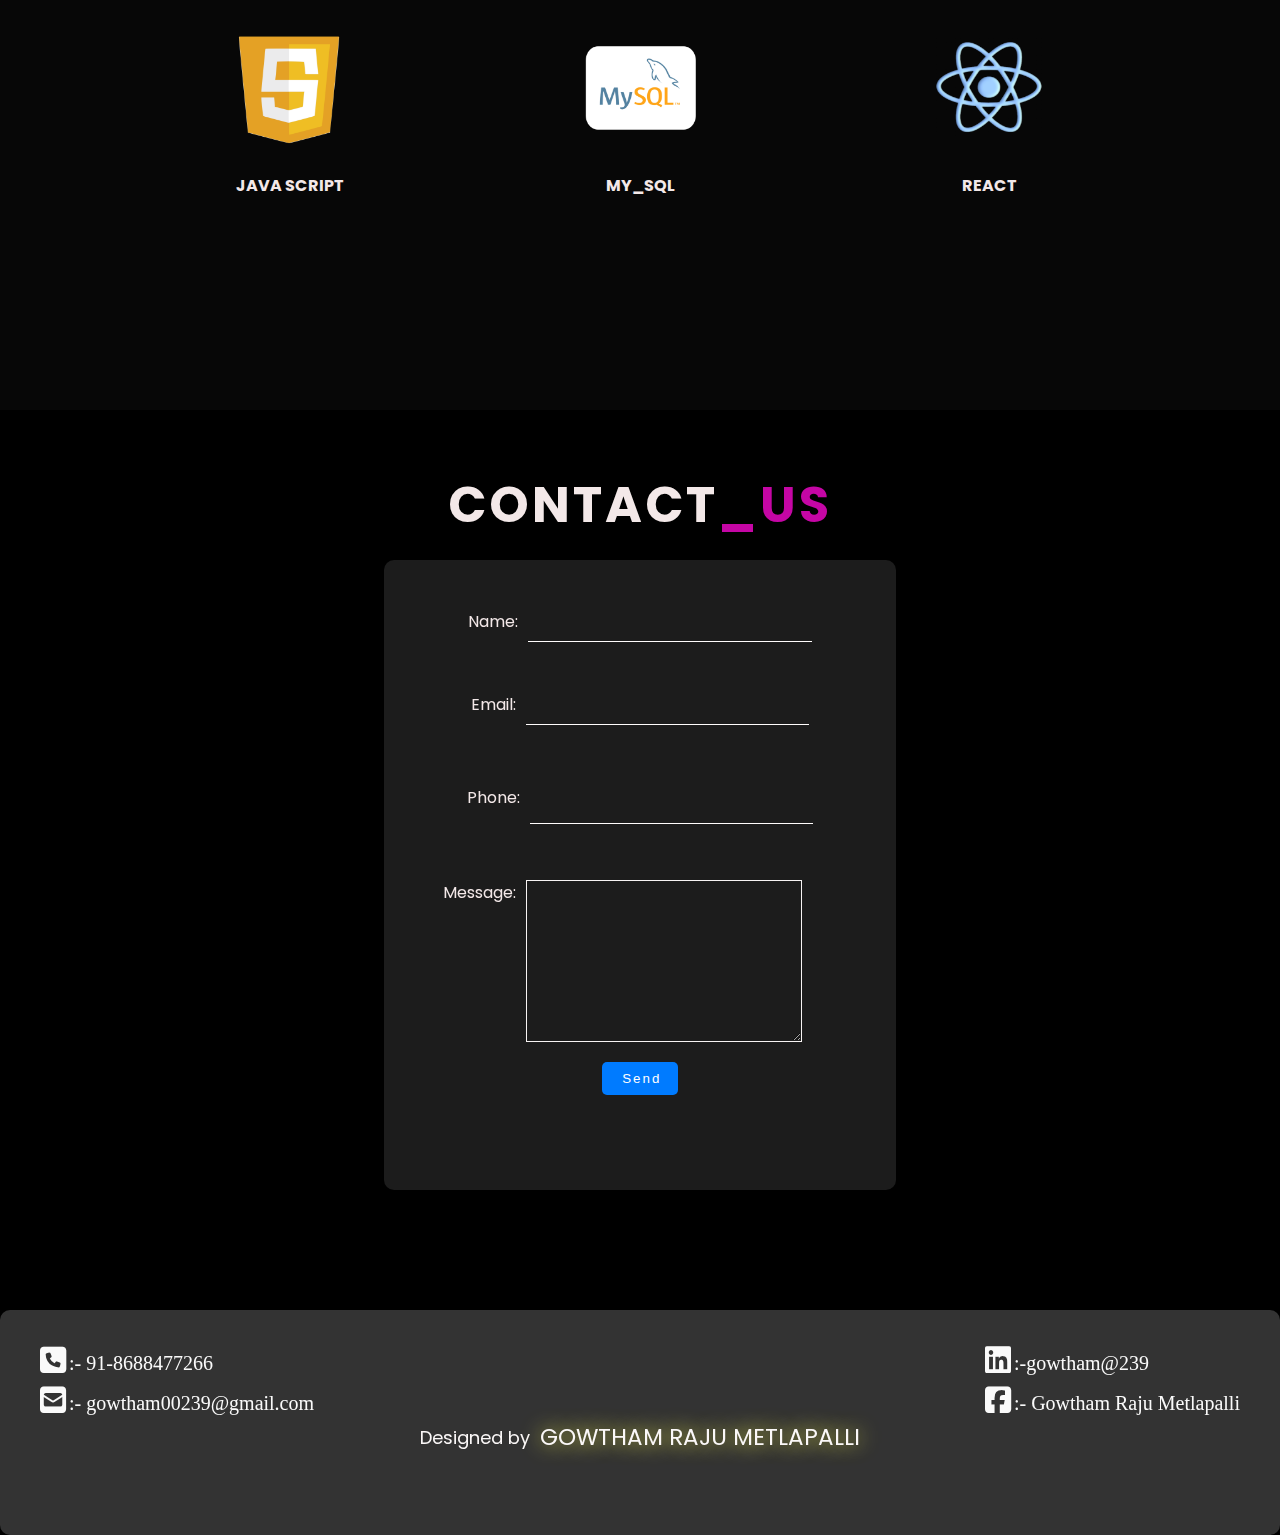
==== commit 4eaad13f: "Update index.html" ====
--- a/index.html
+++ b/index.html
@@ -17,7 +17,7 @@
                 <li><a href="#aboutme">About_Me</a></li>
                 <li><a href="#intern">Intership</a></li>
                 <li><a href="#skills">My_skills</a></li>
-                <li><a href="#contact">Contact_us</a></li>
+                <li><a href="#contact">Contact</a></li>
             </ul>
             <div class="menu-icon" id="menu-icon"></div>
         </header>
